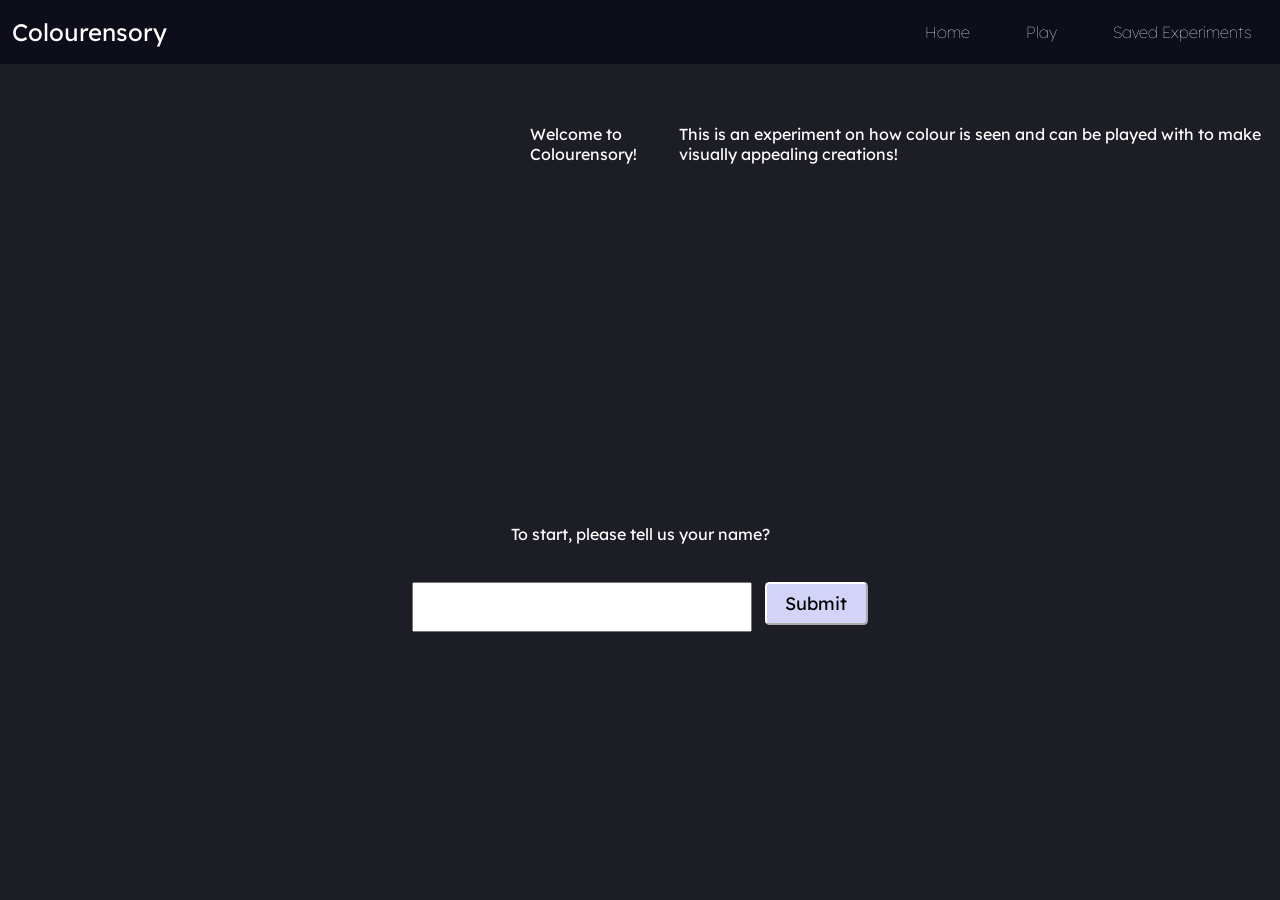
==== Home/index.html @ 4280c9d2 "still trying to fix hex not working" ====
<!DOCTYPE html>
<html lang="en">
    <head>
        <meta charset="UTF-8" >
        <title>Colourensory</title>
        <!--Link your stylesheet here-->
        <link href="../styles.css" type="text/css" rel="stylesheet">
        <link href="homeStyles.css" type="text/css" rel="stylesheet">
        <link rel="preconnect" href="https://fonts.googleapis.com">
    <link rel="preconnect" href="https://fonts.gstatic.com" crossorigin>
    <link href="https://fonts.googleapis.com/css2?family=Crimson+Pro:ital,wght@0,200..900;1,200..900&family=Lexend:wght@100..900&display=swap" rel="stylesheet">
    <script src="../libraries/p5/p5.min.js"></script>
    <script src="../libraries/iro.min.js"></script>
    </head>
    <header>
        <nav>
            <p id="nav-title">Colourensory</p>
            <ul class="nav-buttons">
                <li><a href="#">Home</a>
                </li>
                <li><a href = "../Play/play.html">Play</a>
                </li>
                <li><a href="../Saved/saved.html">Saved Experiments</a>
                </li>

            </ul>
        </nav>
    </header>
    <body>
        <section id = "hello-section">
            <h1 id="hello">Hello</h1>
            <br>
            <p>Welcome to Colourensory!</p>
            <br>
            <p>This is an experiment on how colour is seen and can be played with to make visually appealing creations!</p>
        </section>
        
        
        <section id="first-time-user">
            <label id="name-label" for="name-input">To start, please tell us your name?</label>
            <br>
            <div id="name-input-container">
                <input name="name" id="name-input" type="text" value="">
                <input name="name" id="submit-name-button" type="button" value="Submit">
            </div>
        </section>
        
        

        <script src="../dataManagement.js"></script> 
        <script src="../main.js"></script>
        <script src="home.js"></script>
    </body>
</html>
---- styles.css ----
*{
    font-family: Lexend, Arial, Helvetica, sans-serif;
}

nav{
    background-color:#0D0E19; /*#1A1B21;*/
    position: fixed;
    top:0;
    left:0;
    width: 100vw;
    height: 64px;
    display: flex;
    align-items: center;
    


}

a:link{
    text-decoration: none;
}

header{
    padding-bottom: 4vh;
}

body
{
    padding-top: 64px;
    background-color: #1D1E25;
    color: #ffffff;
   
}

#nav-title{
    font-size:1.5em;
    padding-left: 0.5em;
    
    
}
.nav-buttons{
    display: flex;
    flex-direction: row;
    list-style: none;
    justify-content: flex-end;
    margin-left: auto;
    font-weight: lighter;
    
    
}

.nav-buttons li{
    margin:12px;
    padding:16px;
    
}   

.nav-buttons a{
    color: #fff;
    

}


        
    

#hello
{
    text-align: center;
    margin-top:0.25em;
    margin-bottom:0.5em;
    font-family: Lexend;
    font-size: 8em;
    background: linear-gradient(to right #F2D2F7,#DEDCF6#CBE6F5);
    background-size: 50% auto;
    -webkit-background-clip: text;
    background-clip: text;
    color: transparent;
    animation: gradient-move 5s ease infinite



}
/*
0% {color: #F2D2F7;}
    25% {color: #DEDCF6;}
    50%{color: #CBE6F5;}
    75%{color: #DEDCF6;}
    100% {color: #F2D2F7;}*/

@keyframes gradient-move{
    0% {color: #F2D2F7;}
    25% {color: #DEDCF6;}
    50%{color: #CBE6F5;}
    75%{color: #DEDCF6;}
    100% {color: #F2D2F7;}

}

main
{
    display: flex;
}

section{
    display: flex;
    justify-content: center;
}

#canvas-container{
    width: 67vw;
}

#custom-brush-container{
    width:33vw
}

.nav-buttons a:hover{
    color: #d3d2f7;
    text-decoration: underline;
    text-decoration-thickness: from-font;
    transition: 0.3s;
}

canvas{
    
    
    justify-self: center;
    background-color: #ffffff;
}
---- Home/homeStyles.css ----
#first-time-user {
   align-items: center;
    flex-direction: column;
    
}

#name-input-container{
    display: flex;
    flex-direction: row;
    gap: 1vw;
    margin-top: 2vh;
}
    

#name-input{
    width:25vw;
    height: 3.33333333333vh;
    padding: 8px;
    
}
#submit-name-button{
    width: 8vw;
    height: 3.33333333333%;
     padding: 8px;
    font-size: 1.125em;
    background-color: #d3d2f7;
    border-radius: 0.25em;
    border-color: #fff;
}
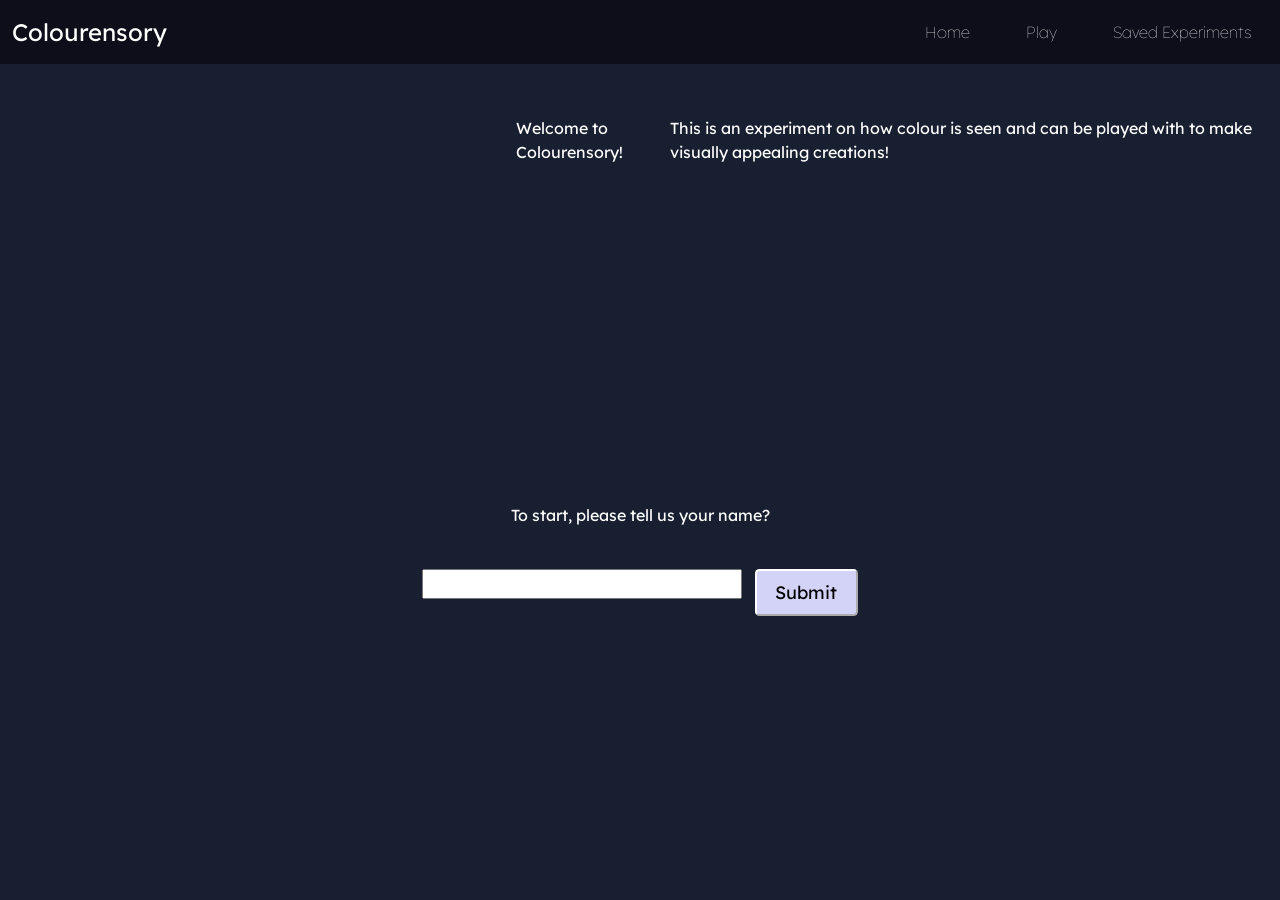
==== commit c0732686: "Bootstrap installed" ====
--- a/Home/index.html
+++ b/Home/index.html
@@ -4,11 +4,15 @@
         <meta charset="UTF-8" >
         <title>Colourensory</title>
         <!--Link your stylesheet here-->
+         <link href="https://cdn.jsdelivr.net/npm/bootstrap@5.0.2/dist/css/bootstrap.min.css" rel="stylesheet" integrity="sha384-EVSTQN3/azprG1Anm3QDgpJLIm9Nao0Yz1ztcQTwFspd3yD65VohhpuuCOmLASjC" crossorigin="anonymous">
         <link href="../styles.css" type="text/css" rel="stylesheet">
         <link href="homeStyles.css" type="text/css" rel="stylesheet">
         <link rel="preconnect" href="https://fonts.googleapis.com">
     <link rel="preconnect" href="https://fonts.gstatic.com" crossorigin>
     <link href="https://fonts.googleapis.com/css2?family=Crimson+Pro:ital,wght@0,200..900;1,200..900&family=Lexend:wght@100..900&display=swap" rel="stylesheet">
+   
+     <script src="https://cdn.jsdelivr.net/npm/bootstrap@5.0.2/dist/js/bootstrap.bundle.min.js" integrity="sha384-MrcW6ZMFYlzcLA8Nl+NtUVF0sA7MsXsP1UyJoMp4YLEuNSfAP+JcXn/tWtIaxVXM" crossorigin="anonymous"></script>
+    
     <script src="../libraries/p5/p5.min.js"></script>
     <script src="../libraries/iro.min.js"></script>
     </head>
--- a/styles.css
+++ b/styles.css
@@ -1,9 +1,11 @@
 
 *{
-    font-family: Lexend, Arial, Helvetica, sans-serif;
+   
+    font-family: Lexend, "Segoe UI", Arial, Helvetica, sans-serif;
 }
 
 nav{
+    
     background-color:#0D0E19; /*#1A1B21;*/
     position: fixed;
     top:0;
@@ -28,9 +30,31 @@
 body
 {
     padding-top: 64px;
-    background-color: #1D1E25;
+    background-color: #171F30;
     color: #ffffff;
    
+}
+
+main{
+    background-color: #171F30;
+    margin-left: 5vw;
+    margin-right:5vw;
+}
+
+canvas{
+    background-color: #fff;
+}
+
+p{
+    margin-top: 1rem;
+}
+
+ul{
+    margin-top: 1rem;
+}
+
+button{
+    border-radius: 5em;
 }
 
 #nav-title{
@@ -62,9 +86,38 @@
 
 }
 
+.cta-buttons{
+    background-color:#6762f4;
+    color:#ffffff;
+}
 
-        
-    
+.cta-buttons:hover{
+    background-color:#4541A4;
+    color:#ffffff;
+}
+
+.normal-buttons-white-bg{
+    background-color: #0D0E19;
+    color: #ffffff;
+}
+.normal-buttons-white-bg:hover{
+    background-color: #3D3F53;
+    color: #ffffff;
+}
+
+.normal-buttons-dark-bg{
+    background-color: #d3d2f7;
+    color:#0d0e19;
+}
+
+.normal-buttons-dark-bg:hover{
+    background-color: #ADABF0;
+    color:#0d0e19;
+}
+       
+.card-white-text-colour{
+   color:#0d0e19;
+}   
 
 #hello
 {
@@ -105,16 +158,16 @@
 }
 
 section{
+    margin:0;
     display: flex;
     justify-content: center;
 }
 
-#canvas-container{
-    width: 67vw;
-}
+
 
 #custom-brush-container{
-    width:33vw
+    justify-content: center;
+    
 }
 
 .nav-buttons a:hover{
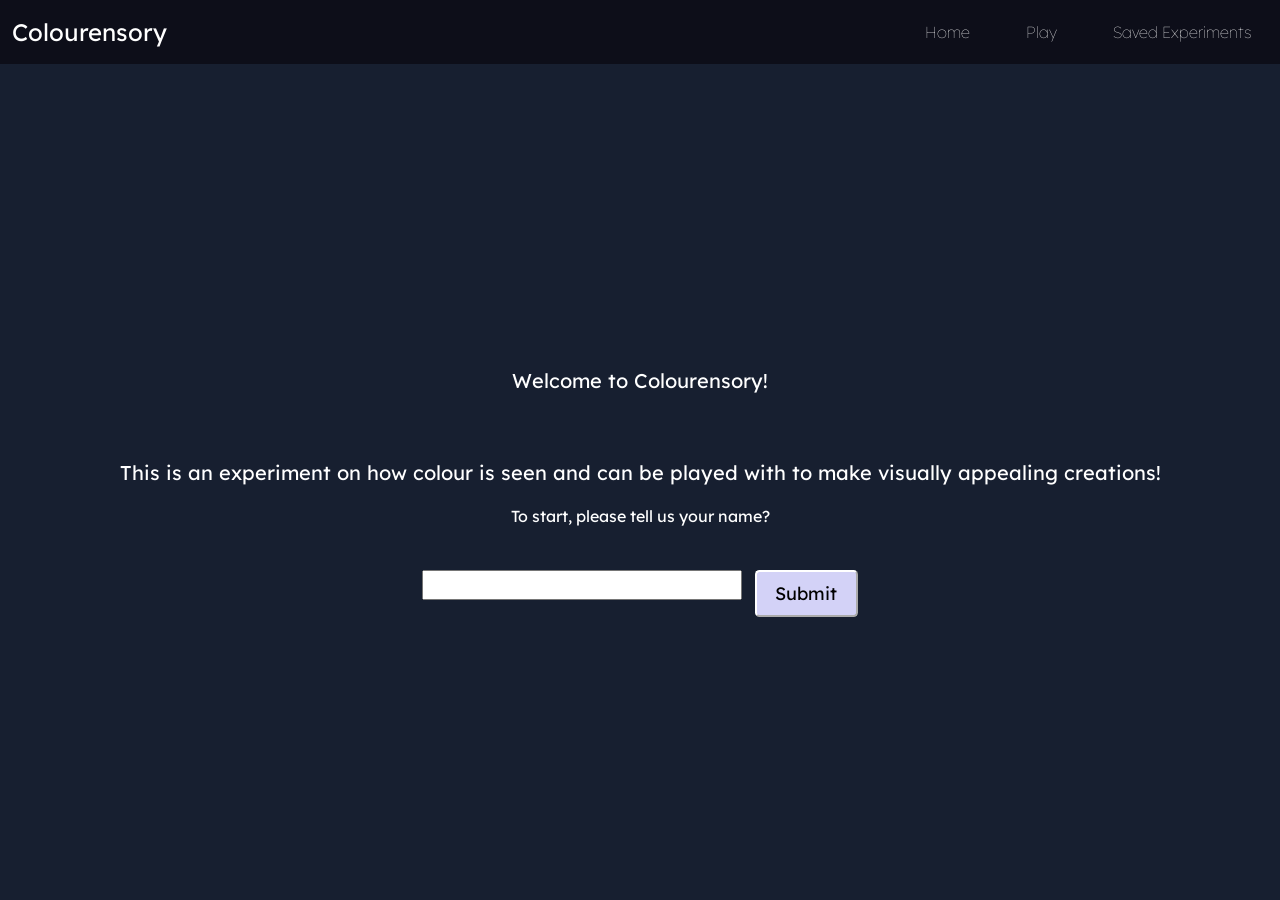
==== commit d5abbc6b: "save" ====
--- a/Home/index.html
+++ b/Home/index.html
@@ -32,14 +32,20 @@
     </header>
     <body>
         <section id = "hello-section">
+            <div>
             <h1 id="hello">Hello</h1>
-            <br>
-            <p>Welcome to Colourensory!</p>
-            <br>
-            <p>This is an experiment on how colour is seen and can be played with to make visually appealing creations!</p>
+            </div>
+            
         </section>
+        <section >
+            <div id="welcome">
+                <p>Welcome to Colourensory!</p>
+                <br>
+                <p>This is an experiment on how colour is seen and can be played with to make visually appealing creations!</p>
+            </div>
         
-        
+        </section>
+       
         <section id="first-time-user">
             <label id="name-label" for="name-input">To start, please tell us your name?</label>
             <br>
--- a/styles.css
+++ b/styles.css
@@ -10,7 +10,7 @@
     position: fixed;
     top:0;
     left:0;
-    width: 100vw;
+    width: 100%;
     height: 64px;
     display: flex;
     align-items: center;
@@ -39,6 +39,7 @@
     background-color: #171F30;
     margin-left: 5vw;
     margin-right:5vw;
+    display: flex;
 }
 
 canvas{
@@ -86,12 +87,17 @@
 
 }
 
-.cta-buttons{
+.btn-primary,.btn-secondary{
+    border: none;
+    outline:none;
+}
+
+.btn-primary{
     background-color:#6762f4;
     color:#ffffff;
 }
 
-.cta-buttons:hover{
+.btn-primary:hover{
     background-color:#4541A4;
     color:#ffffff;
 }
@@ -110,12 +116,22 @@
     color:#0d0e19;
 }
 
-.normal-buttons-dark-bg:hover{
+.normal-buttons-dark-bg:hover, .btn-secondary:active, 
+.btn-secondary:active:focus, 
+.btn-secondary.active{
     background-color: #ADABF0;
     color:#0d0e19;
 }
-       
+  
+#welcome{
+    justify-content: center;
+    align-items: center;
+    text-align: center;
+    font-weight: 400;
+    font-size: 1.25em;
+}
 .card-white-text-colour{
+    background-color: #fff;
    color:#0d0e19;
 }   
 
@@ -131,8 +147,8 @@
     -webkit-background-clip: text;
     background-clip: text;
     color: transparent;
-    animation: gradient-move 5s ease infinite
-
+    animation: gradient-move 5s ease infinite;
+    font-weight:800;
 
 
 }
@@ -152,10 +168,7 @@
 
 }
 
-main
-{
-    display: flex;
-}
+
 
 section{
     margin:0;
@@ -163,7 +176,25 @@
     justify-content: center;
 }
 
-
+.btn-group-no-gap{
+    display: flex;
+} 
+
+
+
+.button-start{
+    border-top-right-radius:0;
+    border-bottom-right-radius: 0;
+}
+
+.button-middle{
+    border-radius: 0;
+}
+
+.button-end{
+    border-top-left-radius: 0;
+    border-bottom-left-radius:0;
+}
 
 #custom-brush-container{
     justify-content: center;
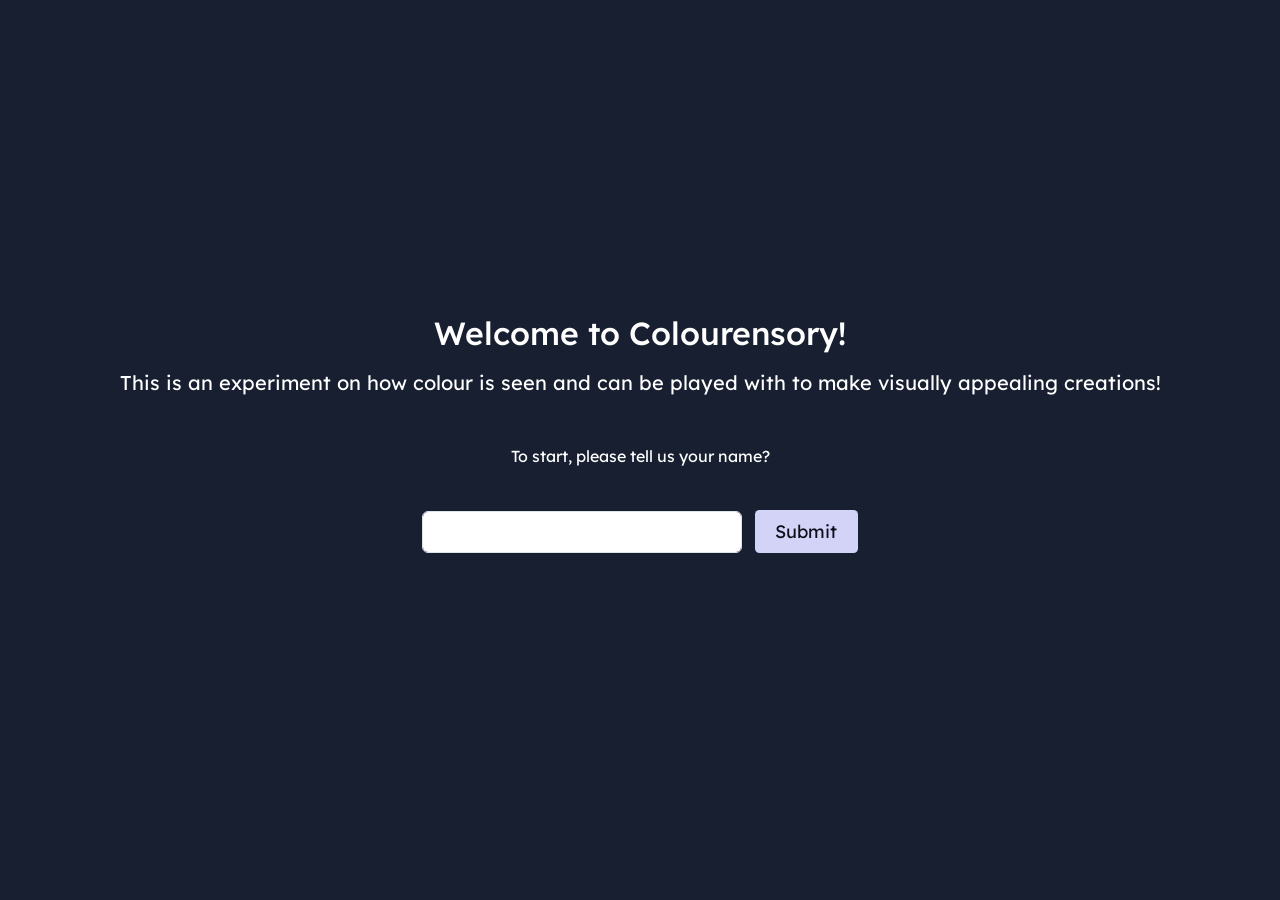
==== commit 66b05c91: "hero" ====
--- a/Home/index.html
+++ b/Home/index.html
@@ -16,7 +16,7 @@
     <script src="../libraries/p5/p5.min.js"></script>
     <script src="../libraries/iro.min.js"></script>
     </head>
-    <header>
+    <!--header>
         <nav>
             <p id="nav-title">Colourensory</p>
             <ul class="nav-buttons">
@@ -29,7 +29,7 @@
 
             </ul>
         </nav>
-    </header>
+    </header-->
     <body>
         <section id = "hello-section">
             <div>
@@ -39,9 +39,9 @@
         </section>
         <section >
             <div id="welcome">
-                <p>Welcome to Colourensory!</p>
+                <h2 class="section-heading">Welcome to Colourensory!</h2>
+                <p class="section-explanation" id="welcome-explanation">This is an experiment on how colour is seen and can be played with to make visually appealing creations!</p>
                 <br>
-                <p>This is an experiment on how colour is seen and can be played with to make visually appealing creations!</p>
             </div>
         
         </section>
@@ -49,11 +49,17 @@
         <section id="first-time-user">
             <label id="name-label" for="name-input">To start, please tell us your name?</label>
             <br>
-            <div id="name-input-container">
-                <input name="name" id="name-input" type="text" value="">
-                <input name="name" id="submit-name-button" type="button" value="Submit">
+            <div id="name-input-container" class = "container">
+                <input name="name" id="name-input" class="form-control" type="text" value="">
+                
+                <button name="name-submit" id="submit-name-button" class="btn btn-secondary normal-buttons-dark-bg" type="button">Submit</button>
             </div>
         </section>
+
+        <!--section id="welcome-back-user">
+                <label id="get-started-label" for="get-started"></label>
+            <button name="get-started" id="get-started-button" class="btn btn-primary cta-buttons" type="button">Get Started</button>
+        </section-->
         
         
 
--- a/styles.css
+++ b/styles.css
@@ -14,18 +14,12 @@
     height: 64px;
     display: flex;
     align-items: center;
-    
-
-
 }
 
 a:link{
     text-decoration: none;
 }
 
-header{
-    padding-bottom: 4vh;
-}
 
 body
 {
@@ -36,15 +30,16 @@
 }
 
 main{
+
+    padding-top: 4vh;
     background-color: #171F30;
     margin-left: 5vw;
     margin-right:5vw;
     display: flex;
-}
-
-canvas{
-    background-color: #fff;
-}
+    flex-direction: column;
+}
+
+
 
 p{
     margin-top: 1rem;
@@ -70,7 +65,7 @@
     list-style: none;
     justify-content: flex-end;
     margin-left: auto;
-    font-weight: lighter;
+   font-weight: 200;
     
     
 }
@@ -87,6 +82,16 @@
 
 }
 
+.hero{
+    width:100%;
+    height:60vh;
+    
+    background-image: linear-gradient(to right, #F2D2F7,#DEDCF6,#CBE6F5) !important;
+    color:#0D0E19;
+    justify-content: center;
+    align-items: center;
+}
+
 .btn-primary,.btn-secondary{
     border: none;
     outline:none;
@@ -116,8 +121,7 @@
     color:#0d0e19;
 }
 
-.normal-buttons-dark-bg:hover, .btn-secondary:active, 
-.btn-secondary:active:focus, 
+.normal-buttons-dark-bg:hover,  
 .btn-secondary.active{
     background-color: #ADABF0;
     color:#0d0e19;
@@ -171,16 +175,16 @@
 
 
 section{
-    margin:0;
-    display: flex;
+    
+    display: flex;
+    flex-direction:column ;
     justify-content: center;
 }
 
 .btn-group-no-gap{
     display: flex;
+    flex-direction: row;
 } 
-
-
 
 .button-start{
     border-top-right-radius:0;
@@ -212,5 +216,6 @@
     
     
     justify-self: center;
+    align-self:baseline;
     background-color: #ffffff;
 }
--- a/Home/homeStyles.css
+++ b/Home/homeStyles.css
@@ -6,6 +6,8 @@
 
 #name-input-container{
     display: flex;
+    justify-content: center;
+    align-items: baseline;
     flex-direction: row;
     gap: 1vw;
     margin-top: 2vh;
@@ -14,7 +16,7 @@
 
 #name-input{
     width:25vw;
-    height: 3.33333333333vh;
+    
     padding: 8px;
     
 }
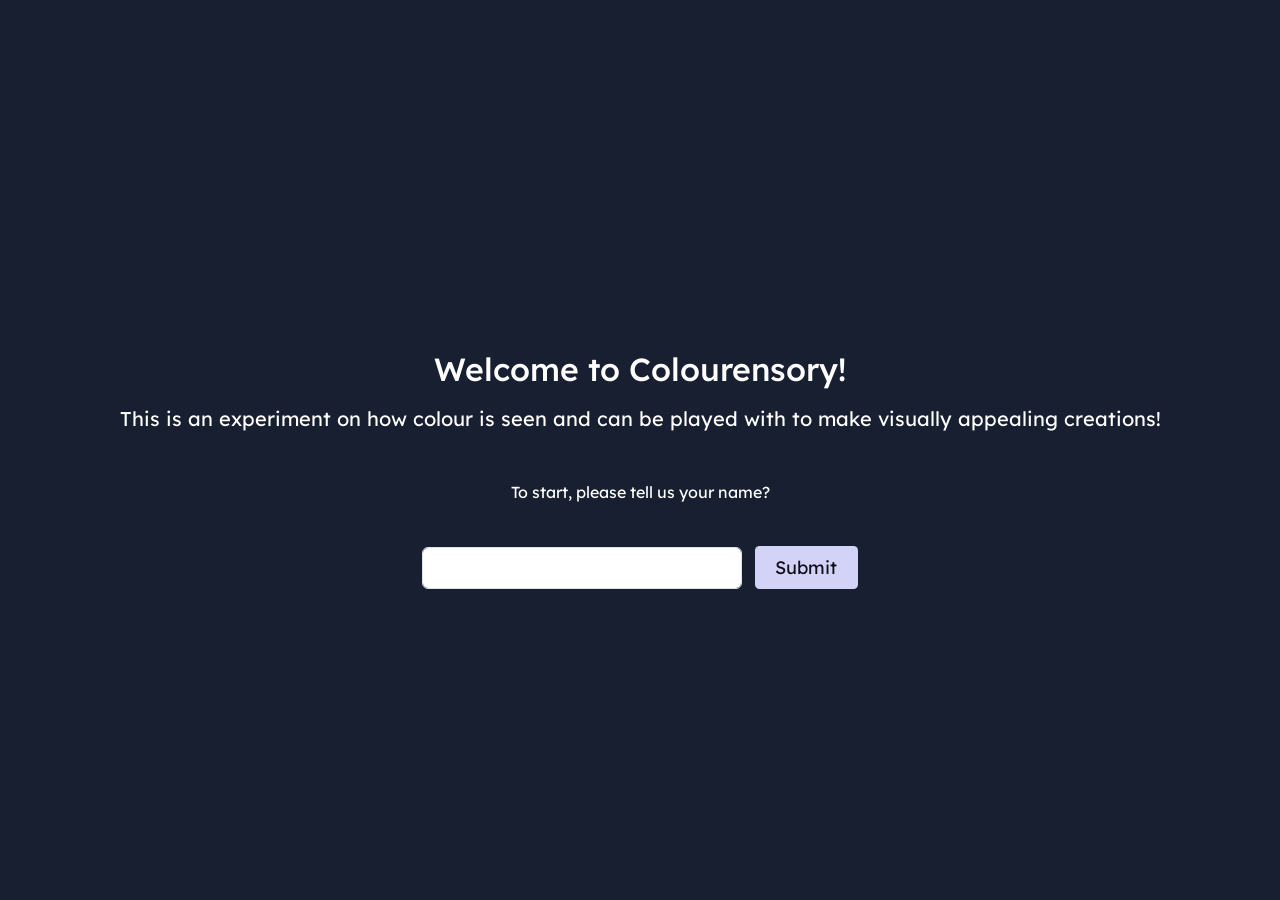
==== commit 542233c8: "saving better and button aligned" ====
--- a/Home/index.html
+++ b/Home/index.html
@@ -2,6 +2,7 @@
 <html lang="en">
     <head>
         <meta charset="UTF-8" >
+        <meta name="viewport" content="width=device-width, initial-scale=1">
         <title>Colourensory</title>
         <!--Link your stylesheet here-->
          <link href="https://cdn.jsdelivr.net/npm/bootstrap@5.0.2/dist/css/bootstrap.min.css" rel="stylesheet" integrity="sha384-EVSTQN3/azprG1Anm3QDgpJLIm9Nao0Yz1ztcQTwFspd3yD65VohhpuuCOmLASjC" crossorigin="anonymous">
@@ -31,30 +32,33 @@
         </nav>
     </header-->
     <body>
-        <section id = "hello-section">
-            <div>
-            <h1 id="hello">Hello</h1>
-            </div>
+        <main>
+            <section id = "hello-section">
+                <div>
+                <h1 id="hello">Hello</h1>
+                </div>
+                
+            </section>
+            <section >
+                <div id="welcome">
+                    <h2 class="section-heading">Welcome to Colourensory!</h2>
+                    <p class="section-explanation" id="welcome-explanation">This is an experiment on how colour is seen and can be played with to make visually appealing creations!</p>
+                    <br>
+                </div>
             
-        </section>
-        <section >
-            <div id="welcome">
-                <h2 class="section-heading">Welcome to Colourensory!</h2>
-                <p class="section-explanation" id="welcome-explanation">This is an experiment on how colour is seen and can be played with to make visually appealing creations!</p>
+            </section>
+        
+            <section id="first-time-user">
+                <label id="name-label" for="name-input">To start, please tell us your name?</label>
                 <br>
-            </div>
+                <div id="name-input-container" class = "container">
+                    <input name="name" id="name-input" class="form-control" type="text" value="">
+                    
+                    <button name="name-submit" id="submit-name-button" class="btn btn-secondary normal-buttons-dark-bg" type="button">Submit</button>
+                </div>
+            </section>
+        </main>
         
-        </section>
-       
-        <section id="first-time-user">
-            <label id="name-label" for="name-input">To start, please tell us your name?</label>
-            <br>
-            <div id="name-input-container" class = "container">
-                <input name="name" id="name-input" class="form-control" type="text" value="">
-                
-                <button name="name-submit" id="submit-name-button" class="btn btn-secondary normal-buttons-dark-bg" type="button">Submit</button>
-            </div>
-        </section>
 
         <!--section id="welcome-back-user">
                 <label id="get-started-label" for="get-started"></label>
--- a/styles.css
+++ b/styles.css
@@ -39,7 +39,10 @@
     flex-direction: column;
 }
 
-
+h1{
+    font-size: 2.5em;
+    font-weight: 700;
+}
 
 p{
     margin-top: 1rem;
@@ -91,6 +94,8 @@
     justify-content: center;
     align-items: center;
 }
+
+   
 
 .btn-primary,.btn-secondary{
     border: none;
@@ -138,6 +143,17 @@
     background-color: #fff;
    color:#0d0e19;
 }   
+.play-btn-card{
+    
+    align-items: flex-start;
+    padding:1em;
+    border-radius: 1em;
+   
+
+}
+.play-btn-card:hover{
+    background-color: #D3D2F7;
+}
 
 #hello
 {
@@ -200,10 +216,7 @@
     border-bottom-left-radius:0;
 }
 
-#custom-brush-container{
-    justify-content: center;
-    
-}
+
 
 .nav-buttons a:hover{
     color: #d3d2f7;
@@ -218,4 +231,10 @@
     justify-self: center;
     align-self:baseline;
     background-color: #ffffff;
+}
+
+@media (max-width: 767.98px) {
+    .hero {
+        height: 40vh !important;
+    }
 }
--- a/Home/homeStyles.css
+++ b/Home/homeStyles.css
@@ -2,6 +2,22 @@
    align-items: center;
     flex-direction: column;
     
+}
+
+#welcome-back-user{
+    display: flex;
+    align-items: center;
+    flex-direction: column;
+}
+
+#get-started-button{
+    display: flex;
+    justify-content: center; 
+    align-items: center;
+    width:20vw;
+    height:8vh;
+    font-weight: 600;
+    font-size:1.5em;
 }
 
 #name-input-container{
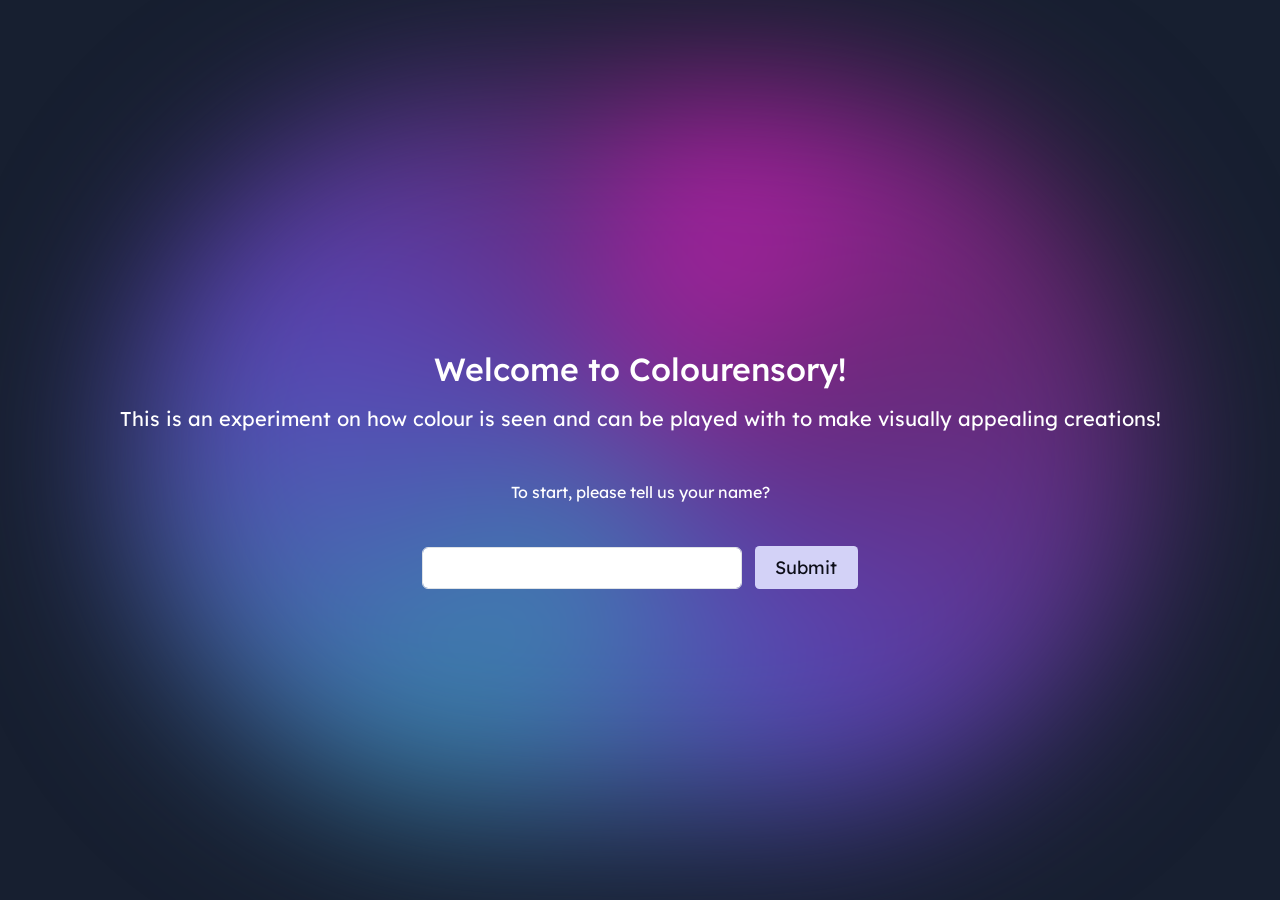
==== commit 071775dc: "Gradient Homepage" ====
--- a/Home/index.html
+++ b/Home/index.html
@@ -32,6 +32,12 @@
         </nav>
     </header-->
     <body>
+        <!--Youtube tutorial: https://www.youtube.com/watch?v=DuQwzF6NPp8-->
+        <div class="gradient-outer-container">
+            <div class="gradient-inner-container">
+                <div class="gradient-bg"></div>
+            </div>
+        </div>
         <main>
             <section id = "hello-section">
                 <div>
--- a/Home/homeStyles.css
+++ b/Home/homeStyles.css
@@ -44,4 +44,55 @@
     background-color: #d3d2f7;
     border-radius: 0.25em;
     border-color: #fff;
+}
+
+.gradient-outer-container{
+    position: fixed;
+    width: 100%;
+    height: 100%;
+    z-index: -1;
+    inset:0;
+    margin: auto;
+    filter: blur(80px);
+}
+
+.gradient-inner-container{
+    border-radius: 99999px;
+    position: absolute;
+    width: 100vw;
+    height: 100vh;
+    inset:0;
+    margin: auto;
+    overflow:hidden;
+    background-color: transparent;
+    transform:scale(0.8)
+}
+
+.gradient-bg{
+    position: relative;
+    width: 100vw;
+    height: 100vh;
+    inset:0;
+    margin: auto;
+    background: conic-gradient(from 0deg at 50% 50%,#c11fb3, #682772, #5945b6, #3a85ad, #5945b6, #682772);
+    animation: gradient-rotate 8s linear infinite;
+}
+
+main{
+    background-color: transparent;
+}
+
+@keyframes gradient-rotate {
+    /*from {
+        transform: rotate(0deg);
+    }
+    to {
+        transform: rotate(360deg);
+    }*/
+    0% {
+        transform: rotate(0deg) scale(2);
+    }
+    100% {
+        transform: rotate(1turn) scale(2);
+    }
 }
